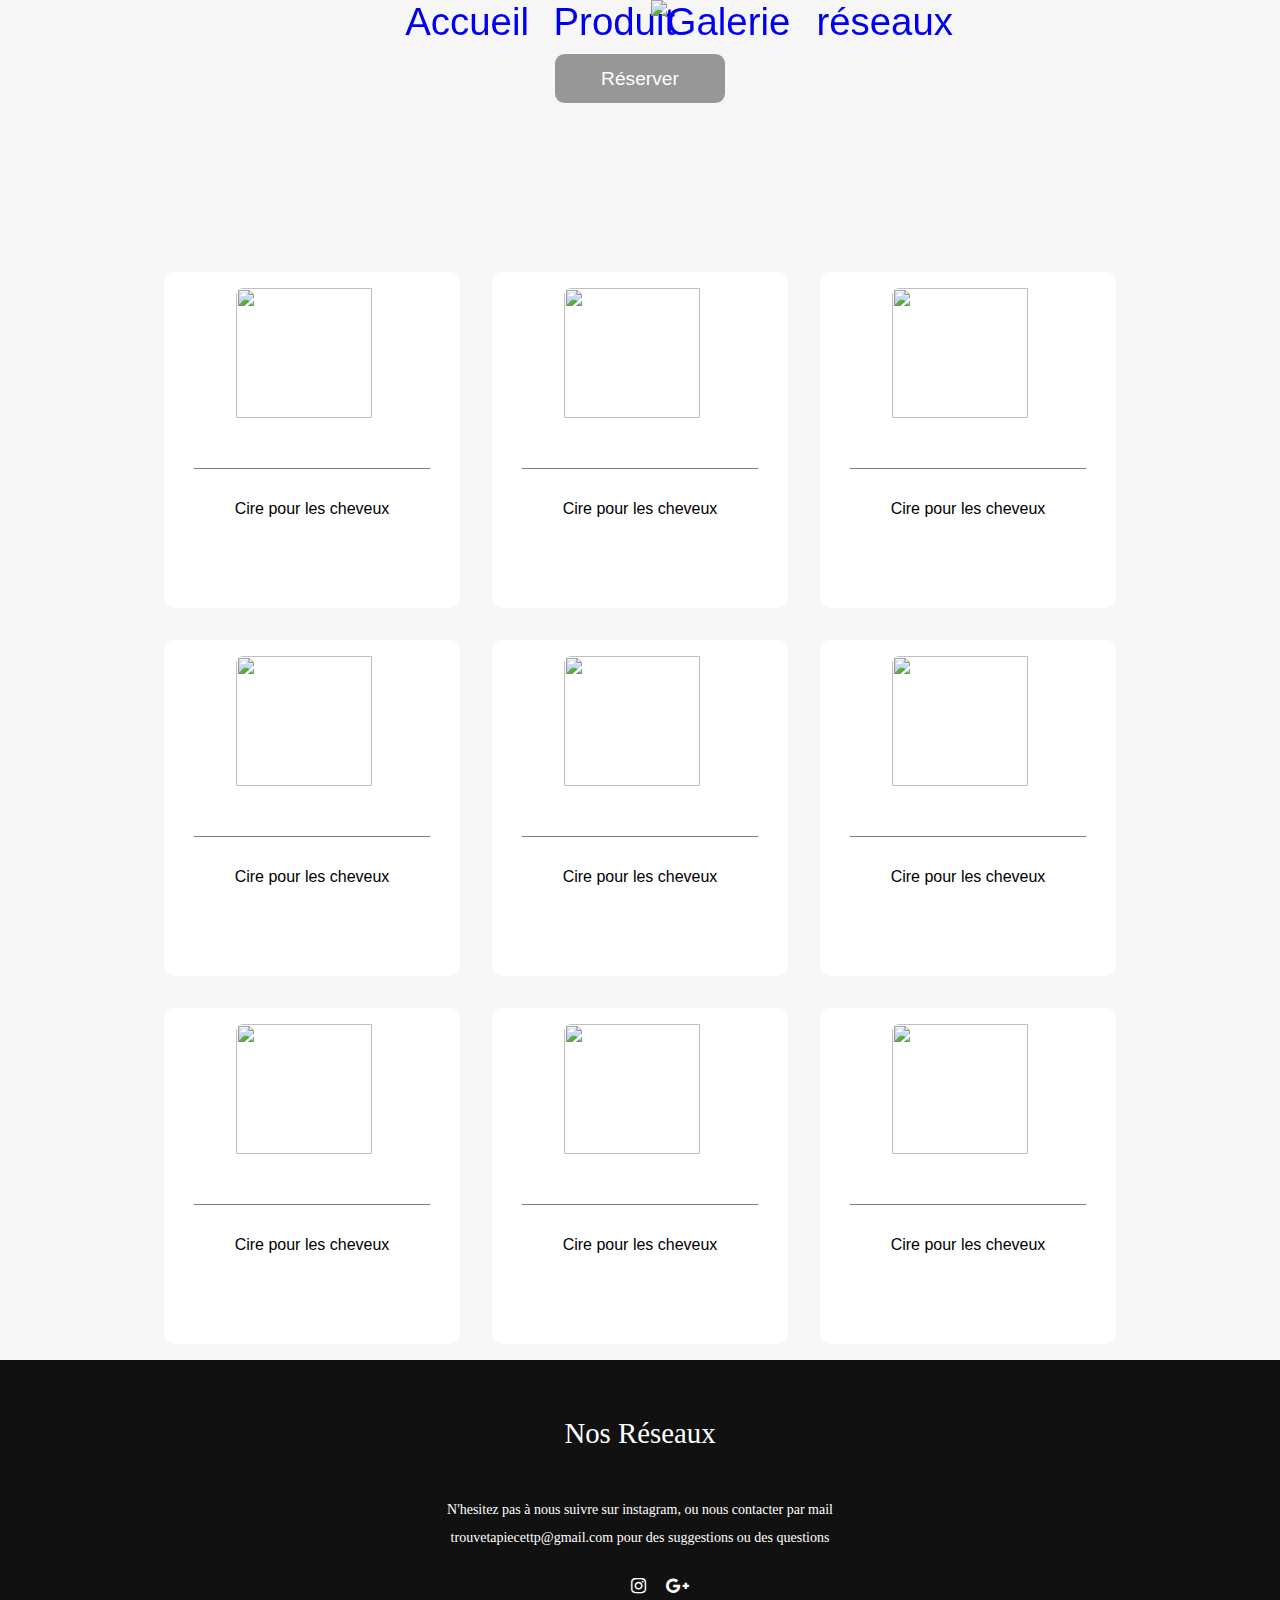
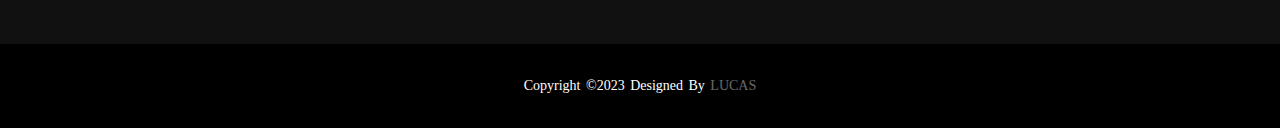
==== produit.html @ 8d2e2cd4 "Add files via upload" ====
<!doctype html>
<html>
	<head>
		<meta charset="utf-8">
		<title>Trouve Ta Pièce </title>
		<link rel="stylesheet" type="text/css" media="screen" href="produit.css">
		<link rel="stylesheet" type="text/css" media="screen" href="style.css">
		<script src="app.js" async></script>
        <link rel="stylesheet" href="https://stackpath.bootstrapcdn.com/font-awesome/4.7.0/css/font-awesome.min.css">
	</head>
    <body>
		<div class="jaligne">
			<div id="myP" class="contenu2">
				<navbar class="navbar2">
					<div class="navbard">
						<a href="index.html"> Accueil</a>
						<a href="produit.html"> Produit</a>
					</div>
					<img class="logo" src="../images/299326654_3339681552927587_182127053346274718_n.jpg" />
					<div class="navbarg">
						<a href="produit.html"> Galerie </a>
						<a href="produit.html"> réseaux</a>
					</div>
				</navbar>
				<div class="bouton">
					<div class="reserver">
						<a href="#">Réserver</a>
					</div>
				</div>
			</div>
		</div>
		<div class="page">
			<div class="container2">
				<a href="produits/configtout500.html">
				  <div class="entry">
					<div class="entreimage">
						<img src="https://m.media-amazon.com/images/I/71-Hrhq1LIL._AC_SY355_.jpg">
					</div>
						<div class="trait"></div>
					<p class="quote">Cire pour les cheveux</p>
				  </div>
				</a>
				<a href="produits/configam6500.html">
					<div class="entry">
						<div class="entreimage">
							<img src="https://m.media-amazon.com/images/I/71-Hrhq1LIL._AC_SY355_.jpg">
						</div>
						  <div class="trait"></div>
					  <p class="quote">Cire pour les cheveux</p>
					</div>
				  </a>
				  <a href="produits/config500.html">
					<div class="entry">
						<div class="entreimage">
							<img src="https://m.media-amazon.com/images/I/71-Hrhq1LIL._AC_SY355_.jpg">
						</div>
						  <div class="trait"></div>
					  <p class="quote">Cire pour les cheveux</p>
					</div>
				  </a>
			</div>
            <div class="container2">
				<a href="produits/configtout500.html">
				  <div class="entry">
					<div class="entreimage">
						<img src="https://m.media-amazon.com/images/I/71-Hrhq1LIL._AC_SY355_.jpg">
					</div>
						<div class="trait"></div>
					<p class="quote">Cire pour les cheveux</p>
				  </div>
				</a>
				<a href="produits/configam6500.html">
					<div class="entry">
						<div class="entreimage">
							<img src="https://m.media-amazon.com/images/I/71-Hrhq1LIL._AC_SY355_.jpg">
						</div>
						  <div class="trait"></div>
					  <p class="quote">Cire pour les cheveux</p>
					</div>
				  </a>
				  <a href="produits/config500.html">
					<div class="entry">
						<div class="entreimage">
							<img src="https://m.media-amazon.com/images/I/71-Hrhq1LIL._AC_SY355_.jpg">
						</div>
						  <div class="trait"></div>
					  <p class="quote">Cire pour les cheveux</p>
					</div>
				  </a>
			</div>
            <div class="container2">
				<a href="produits/configtout500.html">
				  <div class="entry">
					<div class="entreimage">
						<img src="https://m.media-amazon.com/images/I/71-Hrhq1LIL._AC_SY355_.jpg">
					</div>
						<div class="trait"></div>
					<p class="quote">Cire pour les cheveux</p>
				  </div>
				</a>
				<a href="produits/configam6500.html">
					<div class="entry">
						<div class="entreimage">
							<img src="https://m.media-amazon.com/images/I/71-Hrhq1LIL._AC_SY355_.jpg">
						</div>
						  <div class="trait"></div>
					  <p class="quote">Cire pour les cheveux</p>
					</div>
				  </a>
				  <a href="produits/config500.html">
					<div class="entry">
						<div class="entreimage">
							<img src="https://m.media-amazon.com/images/I/71-Hrhq1LIL._AC_SY355_.jpg">
						</div>
						  <div class="trait"></div>
					  <p class="quote">Cire pour les cheveux</p>
					</div>
				  </a>
			</div>
        </div>
        <footer>
			<div class="footer-content">
				<h3>Nos réseaux</h3>
				<p>N'hesitez pas à nous suivre sur instagram, ou nous contacter par mail trouvetapiecettp@gmail.com pour des suggestions ou des questions</p>
				<ul class="socials">
					<li><a href="https://www.instagram.com/lievre_bklf/"><i class="fa fa-instagram"></i></a></li>
					<li><a href="mailto:trouvetapiecettp@gmail.com"><i class="fa fa-google-plus"></i></a></li>
				</ul>
			</div>
			<div class="footer-bottom">
				<p>copyright &copy;2023 designed by <span>Lucas</span></p>
			</div>
		</footer>
    </body>
</html>
---- produit.css ----
body{
    margin: 0;
    border: 0;
    padding: 0;
    background-color: #f6f6f6;
    font-family:'Segoe UI', Tahoma, Geneva, Verdana, sans-serif;
}
@media screen and (min-width: 480px)
{
    body{
        overflow-x: hidden;
    }
    .logo{
        width: 20%;
        height: 15%; 
      }
      .logo img{
      margin-left: 2%;
      width: 110%;
      }
    .navbar{
        width: 100%;
      }
      .navbar .nav-links p{
        font-size: 1.8vw;
        margin: 0px 10px;
        }
        .alaune img{
          width: 100%;
          height: 500px;
        }
    .photo{
        margin-top: 5%;
    }
    .photo img{
        width: 60%;
    }
    .photo p{
       font-size: 2.5vw;
    }
    .marque{
      height: 90px;
      width: 90%;
      margin: 2% auto;
    }
    .marque img{
      height: 85%;
      width: 15%;
    }
    .entry {
      width: 200px;
      height: 240px;
      margin: 1em;
      padding: 0.5em;
    }
    .entry img{
      width: 55%;
    }
     @keyframes carouselAnim {
    from {
      transform: translate(0, 0);
    }
    to {
      transform: translate(calc(-100% + (2 * 490px)));
    }
  }
}
@media screen and (min-width: 1024px)
{   
    body{
        overflow-y:auto;
    }
    .logo{
        width: 20%;
        height: 100%;
    }
    .logo img{
      width: 70%;
    }
    .navbar{
        height: 130px;
        width: 100%;
      }
      .navbar .nav-links p{
        font-size: 1.5vw;
        margin: 0 20px;
      }
      .nav-links p{
        height: 19%;
      }
      .page{
        width: 100%;
      }
      .alaune img{
        width: 100%;
      }
    .photo{
        margin-top: 5%;
        padding: 0 10% 0 10%;
        display: flex;
        justify-content: space-between;
    }
    .photo img{
        width: 90%;
    }
    .photo p{
       font-size: 1vw;
    }
    .alaune{
      width: 100%;
      height: 650px;
    }
    .alaune img{
      height: 99%;
      width: 100%;
    }
    .entry {
      width: 280px;
      height: 320px;
      margin: 1em;
      padding: 0.5em;
    }
    .entry img{
      width: 55%;
    }
    .trait{
      margin-top: 10%;
      width: 85%;
      height: 0.3px;
    }
    .marque{
      height: 130px;
      width: 90%;
      margin: 2% auto;
    }
    .marque img{
      height: 85%;
      width: 15%;
    }
    @keyframes carouselAnim {
      from {
        transform: translate(0, 0);
      }
      to {
        transform: translate(calc(-100% + (5 * 300px)));
      }
    }
    
}
.alaune{
  position: relative;
  background: rgb(235,0,48);
  background: radial-gradient(circle, rgba(235,0,48,1) 0%, rgba(0,0,0,1) 81%);
}
.navbar{
    margin: 0 auto;
    position: relative;
    display: flex;
    box-sizing: border-box;
    background: radial-gradient(circle at 50% 50%, rgba(255,169,0,1) 0%, rgba(0,0,0,1) 130%),
		linear-gradient(225deg, rgba(255,255,255,1) 0%, rgba(255,255,255,1) 100%);
    border-bottom: solid black;
    }
    .navbar  ul a {
    color:white;
    font-weight: bold;
    border-left: solid #f6f6f6 1px;
    border-right: solid #f6f6f6 1px;
    text-decoration: none;
    }
    .navbar .nav-links ul{
      display: flex;
      }
    .navbar .nav-links{
    display: flex;
    align-items: center;
    }
    a:hover {
      background-size: 100% 100%;
      opacity: 60%;
      animation: spring 300ms ease-out;
      font-weight: bold;
      }
      a:active {
      transform: translateY(4px);
      }
      .logo {
        border: none;
        display: flex;
        align-items: center;
        justify-content: center;
      }
.photo img{
    border-radius: 8px;
}
.photo p{
    color: black;
    text-align: center;
}
h4{	
    display: inline;
}
h5{
    display: inline;
}
@keyframes mon_anim {
    0%{
        transform: translateY(-10vh);
        opacity: 0;
      -webkit-transform-origin: center center;
      -webkit-transform: scale(1, 1);
    }
    100%{
        transform: translateY(0px);
        opacity: 1;
    }
    
  }
.page
{
    margin-top: 20% !important;
    position: relative;
    animation-name: mon_anim;
    animation-duration: 1000ms;
    animation-delay: 5ms;
    animation-timing-function: ease-out;
    animation-iteration-count: 1;
    margin: 0 auto;
}
.page2
{
    position: relative;
    animation-name: mon_anim;
    animation-duration: 1000ms;
    animation-delay: 5ms;
    animation-timing-function: ease-out;
    animation-iteration-count: 1;
    margin: 0 auto;
    background-color: #f6f6f6;
    width: 85%;
    height: 600px;
}
.page3
{
    position: relative;
    animation-name: mon_anim;
    animation-duration: 1000ms;
    animation-delay: 5ms;
    animation-timing-function: ease-out;
    animation-iteration-count: 1;
    margin: 0 auto;
    background-color: #f6f6f6;
    width: 85%;
}
.titre {
  display: flex;
  align-items: center;
  justify-content: center;
}
a{
  text-decoration: none;
}
.container {
  width: 100%;
  overflow: hidden;
  position: relative;
}

.items {
  display: flex;
  align-items: center;
  width: fit-content;
  animation: carouselAnim 5s infinite alternate linear;
}
.items a{
  color: black;
  text-decoration: none;
}
.entry {
  display: flex;
  align-items: center;
  flex-direction: column;
  position: relative;
  background-color: white;
  border-radius: 10px;
}
.entry img{
  width: 90%;
  height: 90%;
  border-radius: 5%;
}
.entreimage{
  display: flex;
  justify-content: center;
  align-items: center;
  border-radius: 5%;
  background-color: #fff;
  width: 168px;
  height: 160px;
}
@media only screen and (max-width: 768px) {
  .items {
    animation: carouselAnim 35s infinite alternate linear;
  }
  
  @keyframes carouselAnim {
    from {
      transform: translate(0, 0);
    }
    to {
      transform: translate(calc(-100% + (2 * 300px)));
    }
  }
}
.quote{
  text-align: center;
  padding: 1em;
}
.trait{
  border-radius: 50%;
  background-color: grey;
}
.concept{
  display: flex;
  justify-content: center;
}
.expl{
  display: flex;
  justify-content: center;
}

footer{
  bottom: 0;
  left: 0;
  right: 0;
  background: #111;
  height: auto;
  width: 100vw;
  font-family: "Open Sans";
  padding-top: 20px;
  color: #fff;
}
.footer-content{
  display: flex;
  align-items: center;
  justify-content: center;
  flex-direction: column;
  text-align: center;
}
.footer-content h3{
  font-size: 1.8rem;
  font-weight: 400;
  text-transform: capitalize;
  line-height: 3rem;
}
.footer-content p{
  max-width: 500px;
  margin: 10px auto;
  line-height: 28px;
  font-size: 14px;
}
.socials{
  list-style: none;
  display: flex;
  align-items: center;
  justify-content: center;
  margin: 1rem 0 3rem 0;
}
.socials li{
  margin: 0 10px;
}
.socials a{
  text-decoration: none;
  color: #fff;
}
.socials a i{
  font-size: 1.1rem;
  transition: color .4s ease;

}
.socials a:hover i{
  color: aqua;
}

.footer-bottom{
  background: #000;
  width: 100vw;
  padding: 20px 0;
  text-align: center;
}
.footer-bottom p{
  font-size: 14px;
  word-spacing: 2px;
  text-transform: capitalize;
}
.footer-bottom span{
  text-transform: uppercase;
  opacity: .4;
  font-weight: 200;
}
.marque{
  display: flex;
  justify-content: space-between;
}

.container2{
  display: flex;
  flex-wrap: wrap;
  justify-content: center;
}
.container2 a{
  color: black;
 text-decoration: none;
}
.haut{
  display: flex;
  position: relative;
  justify-content: center;
  align-items: center;
  margin: 0 auto;
  width: 75%;
  height: 20vw;
  background-color: #f6f6f6;
}
.haut img{
  width: 30%;
  height: 100%;
  margin-top: 0%;
  padding-right: 2%;
}
.traitcouleur{
  margin: 0 auto;
  width: 75%;
  height: 3px;
  background: radial-gradient(circle at 50% 50%, rgba(194,0,103,1) 0%, rgba(0,0,0,1) 130%),
		linear-gradient(225deg, rgba(255,255,255,1) 0%, rgba(255,255,255,1) 100%);
}
.traitcouleur2{
  margin: 0 auto;
  width: 75%;
  height: 3px;
  background: radial-gradient(circle at 50% 50%,   rgba(0,39,194,1), rgba(0,0,0,1) 130%),
		linear-gradient(225deg, rgba(255,255,255,1) 0%, rgba(255,255,255,1) 100%);
}
.trait3{
  margin: 0 auto;
  width: 80%;
  height: 3px;
  border-radius: 10%;
  margin-top: 3%;
  background: radial-gradient(circle at 50% 50%, rgba(255,169,0,1) 0%, rgba(0,0,0,1) 130%),
  linear-gradient(225deg, rgba(255,255,255,1) 0%, rgba(255,255,255,1) 100%);
}
.traitbudj{
  margin: 0 auto;
  width: 75%;
  height: 2px;
  border-radius: 10%;
  background-color: #111;
}
.titreall{
  display: flex;
  justify-content: center;
}
.titreall h3{
  padding: 0;
  margin: 0;
}
.config{
  display: flex;
  position: relative;
  align-items: center;
  margin: 0 auto;
  width: 100%;
}
.descprod{
  display: flex;
  position: relative;
  align-items: center;
  justify-content: center;
  padding: 5%;
}
.descprod a{
  color: black;
}
.descproduit{
  display: flex;
  position: relative;
  align-items: center;
  justify-content: center;
  width: 100%;
}
.descproduitimg{
  width: 100%;
  height: 100%;
  margin-top: 0%;
}
.config img{
  width: 100%;
  height: 100%;
  margin-top: 0%;
}
.titredesprods{
  margin: 0 auto;
  width: 85%;
}
.listprod{
  width: 50%;
  padding-left: 7%;
  padding-right:7%;
}
.list{
  padding-left: 8%;
}
.list li{
  font-size: 2vw;
}
.list h3{
  display: flex;
  align-items: center;
}
.list img{
  width: 8%;
  height: 8%;
  padding-right: 2%;
}
.desc{
  padding-left: 3%;
}
.carousel-wrapper{
  height:450px;
  position:relative;
  width:550px;
  background-color: white;
}
.carousel-item{
  display: flex;
  justify-content: center;
  align-items: center;
  position:absolute;
  top:0;
  bottom:0;
  left:0;
  right:0;  
  opacity:0;
  transition: all 0.5s ease-in-out;
}
.arrow{
  border: solid black;
    border-width: 0 2px 2px 0;
    display: inline-block;
    padding: 12px;
}

.arrow-prev{
  left:20px;
  position:absolute;
  top:50%;
  transform: rotate(135deg);
}
.arrow-prev:hover{
  transform: rotate(135deg);
}
.arrow-next{
  right: 20px;
  position:absolute;
  top:50%;
  transform:rotate(-45deg);
}
.arrow-next:hover{
  transform:rotate(-45deg);
}
/*
@media (max-width: 480px) {
      .arrow, .light .arrow {
        background-size: 10px;
        background-position: 10px 50%;
      }
    }
}

/*Select every element*/
[id^="item"] {
    display: none;
  }

.item-1 {
    z-index: 2;
    opacity: 1;
}

*:target ~ .item-1 {
    opacity: 0;
  }

#item-1:target ~ .item-1 {
    opacity: 1;
  }

#item-2:target ~ .item-2, #item-3:target ~ .item-3, #item-4:target ~ .item-4,
#item-5:target ~ .item-5, #item-6:target ~ .item-6, #item-7:target ~ .item-7, #item-8:target ~ .item-8{
    z-index: 3;
    opacity: 1;
  }
.arth{
  display: flex;
  justify-content: center;
}
.logobas{
  width: 50%;
  height: 50%;
}
---- style.css ----
html,
body {
    padding: 0;
    margin: 0;
    overflow-x: hidden;
    background-color: #f6f6f6;
}
.container {
    overflow: hidden;
}
.carousel {
    position: relative;
}
.carousel-inner {
    display: flex;
    overflow: hidden;
    height: 100vh;
    flex-wrap: nowrap;
}
.slide {
    flex: 0 0 100%;
    height: 100%;
    transition: .5s ease-in-out;
}
.slide img {
    width: 100%;
    height: 100%;
    object-fit: cover;
}
.carousel-dots {
    position: absolute;
    z-index: 5;
    bottom: 10%;
    display: flex;
    justify-content: center;
    opacity: 50%;
}
    .carousel-dots .dot {
        border-radius: 50%;
        margin: 5px;
        cursor: pointer;
    }
    .carousel-dots .active {
        border: 10px solid #761530 !important;
    }

    .carousel-dots .inactive {
        border: 10px solid grey;
    }

@media screen and (min-width: 480px) {
    .logo {
        width: 30%;
        height: auto;
    }
    .contenu {
        margin-top: -70%;
    }
    .navbar {
        width: 90%;
        margin: 0 auto;
        font-size: 3vw;
    }
    .navbar2 {
        width: 90%;
        margin: 0 auto;
        font-size: 3vw;
    }

        .navbard a {
            padding: 0 10% 0 0;
        }

    .navbarg {
        font-size: 3vw;
    }

        .navbarg a {
            padding: 0 10% 0 0;
        }

    .titre {
        height: 50%;
        font-size: 5vw;
        width: 80%;
    }

    .reserver {
        font-size: 4vw;
    }
}

@media screen and (min-width: 1024px) {
    .tarif{
        width: 80%;
        height: 600px;
        margin: 0 auto;
        margin-top: 5%;
        margin-bottom: 5%;
        padding-bottom: 10%;
    }
    .tarif img{
        width: 40%;
        padding-left: 3%;
        padding-right: 3%;
    }
    .tarif p {
        padding-right: 3%;
        font-size: 1vw;
    }
}
.tarif{
    display: flex;
    flex-direction: row;
    justify-content: center;
    padding: 5% 2% 5% 2%;
    background: #fff;
    border-radius: 1rem 1rem 1rem 1rem;
}
.contenu {
    display: flex;
    flex-direction: column;
    margin-left: 10%;
    margin-right: 10%;
    margin-top: -40%;
}
.contenu2 {
    display: flex;
    flex-direction: column;
    margin-left: 10%;
    margin-right: 10%;
    position: fixed;
    z-index: 5;
}
.contenu3 {
    position: fixed;
    z-index: 5;
    width: 100%;
    height: 30%;
}
.contenu3 a{
    display: flex;
    font-size: 1.5vw;
}
.contenu3 .reserver{
    padding: 0 1% 0 1%;
    width: 10%;
}
.contenu3 img{
   width: 5%;
   height: 5%;
}
.jaligne{
    display: flex;
    justify-content: center;
}
.navbar {
    display: flex;
}
.navbar2 {
    display: flex;
}
.navbar a {
    text-decoration: none;
    color: black;
}

.logo {
    width: 20%;
    display: flex;
    margin: 0 auto;
}

.navbard {
    display: flex;
    align-items: center;
    flex-direction: row;
}


.navbarg {
    display: flex;
    align-items: center;
    flex-direction: row;
}

.main-content {
    min-height: 1000px;
}
.titre {
    height: 50%;
    font-size: 1.8vw;
    width: 80%;
}

    .reserver a {
        text-decoration: none;
        color: white;
    }
.contenu{
    position: absolute;
}
.titre {
    margin: 0 auto;
    align-items: center;
    display: flex;
    justify-content: center;
    color: black;
    letter-spacing: 1px;
    line-height: 1.1;
    flex-direction: column;
}
.bouton{
    margin-top:2%;
    align-items: center;
    justify-content: center;
    display: flex;
}
.main-content {
    height: auto;
    padding: 30px 50px;
    position: relative;
    width: 60%;
}

    .main-content p {
        color: #25373D;
        font-size: 18px;
        line-height: 1.5;
    }

@keyframes slidy {
    0% {
        left: 0%;
    }

    20% {
        left: 0%;
    }

    25% {
        left: -100%;
    }

    45% {
        left: -100%;
    }

    50% {
        left: -200%;
    }

    70% {
        left: -200%;
    }

    75% {
        left: -300%;
    }

    95% {
        left: -300%;
    }

    100% {
        left: -400%;
    }
}

.corps{
    top:50%;
    position:absolute;
}


.reserver {
    display: flex;
    justify-content: center;
    width: 20%;
    height: 5%;
    background-color: grey;
    opacity: 80%;
    transition: all 0.2s ease-in;
    position: relative;
    overflow: hidden;
    z-index: 1;
    color: #090909;
    padding: 0.7em 1.7em;
    cursor: pointer;
    font-size: 1.5vw;
    border-radius: 0.5em;
  }
  
  .reserver:active {
    color: #666;
    box-shadow: inset 4px 4px 12px #c5c5c5, inset -4px -4px 12px #ffffff;
  }
  
  .reserver:before {
    content: "";
    position: absolute;
    left: 50%;
    transform: translateX(-50%) scaleY(1) scaleX(1.25);
    top: 100%;
    width: 140%;
    height: 180%;
    background-color: rgba(0, 0, 0, 0.05);
    border-radius: 50%;
    display: block;
    transition: all 0.5s 0.1s cubic-bezier(0.55, 0, 0.1, 1);
    z-index: -1;
  }
  
  .reserver:after {
    content: "";
    position: absolute;
    left: 55%;
    transform: translateX(-50%) scaleY(1) scaleX(1.45);
    top: 180%;
    width: 160%;
    height: 190%;
    background-color: #009087;
    border-radius: 50%;
    display: block;
    transition: all 0.5s 0.1s cubic-bezier(0.55, 0, 0.1, 1);
    z-index: -1;
  }
  
  .reserver:hover {
    color: #ffffff;
    border: 1px solid #009087;
  }
  
  .reserver:hover:before {
    top: -35%;
    background-color: #009087;
    transform: translateX(-50%) scaleY(1.3) scaleX(0.8);
  }
  
  .reserver:hover:after {
    top: -45%;
    background-color: #009087;
    transform: translateX(-50%) scaleY(1.3) scaleX(0.8);
  }
  footer{
    bottom: 0;
    left: 0;
    right: 0;
    background: #111;
    height: auto;
    width: 100vw;
    font-family: "Open Sans";
    padding-top: 20px;
    color: #fff;
  }
  .footer-content{
    display: flex;
    align-items: center;
    justify-content: center;
    flex-direction: column;
    text-align: center;
  }
  .footer-content h3{
    font-size: 1.8rem;
    font-weight: 400;
    text-transform: capitalize;
    line-height: 3rem;
  }
  .footer-content p{
    max-width: 500px;
    margin: 10px auto;
    line-height: 28px;
    font-size: 14px;
  }
  .socials{
    list-style: none;
    display: flex;
    align-items: center;
    justify-content: center;
    margin: 1rem 0 3rem 0;
  }
  .socials li{
    margin: 0 10px;
  }
  .socials a{
    text-decoration: none;
    color: #fff;
  }
  .socials a i{
    font-size: 1.1rem;
    transition: color .4s ease;
  
  }
  .socials a:hover i{
    color: aqua;
  }
  
  .footer-bottom{
    background: #000;
    width: 100vw;
    padding: 20px 0;
    text-align: center;
  }
  .footer-bottom p{
    font-size: 14px;
    word-spacing: 2px;
    text-transform: capitalize;
  }
  .footer-bottom span{
    text-transform: uppercase;
    opacity: .4;
    font-weight: 200;
  }
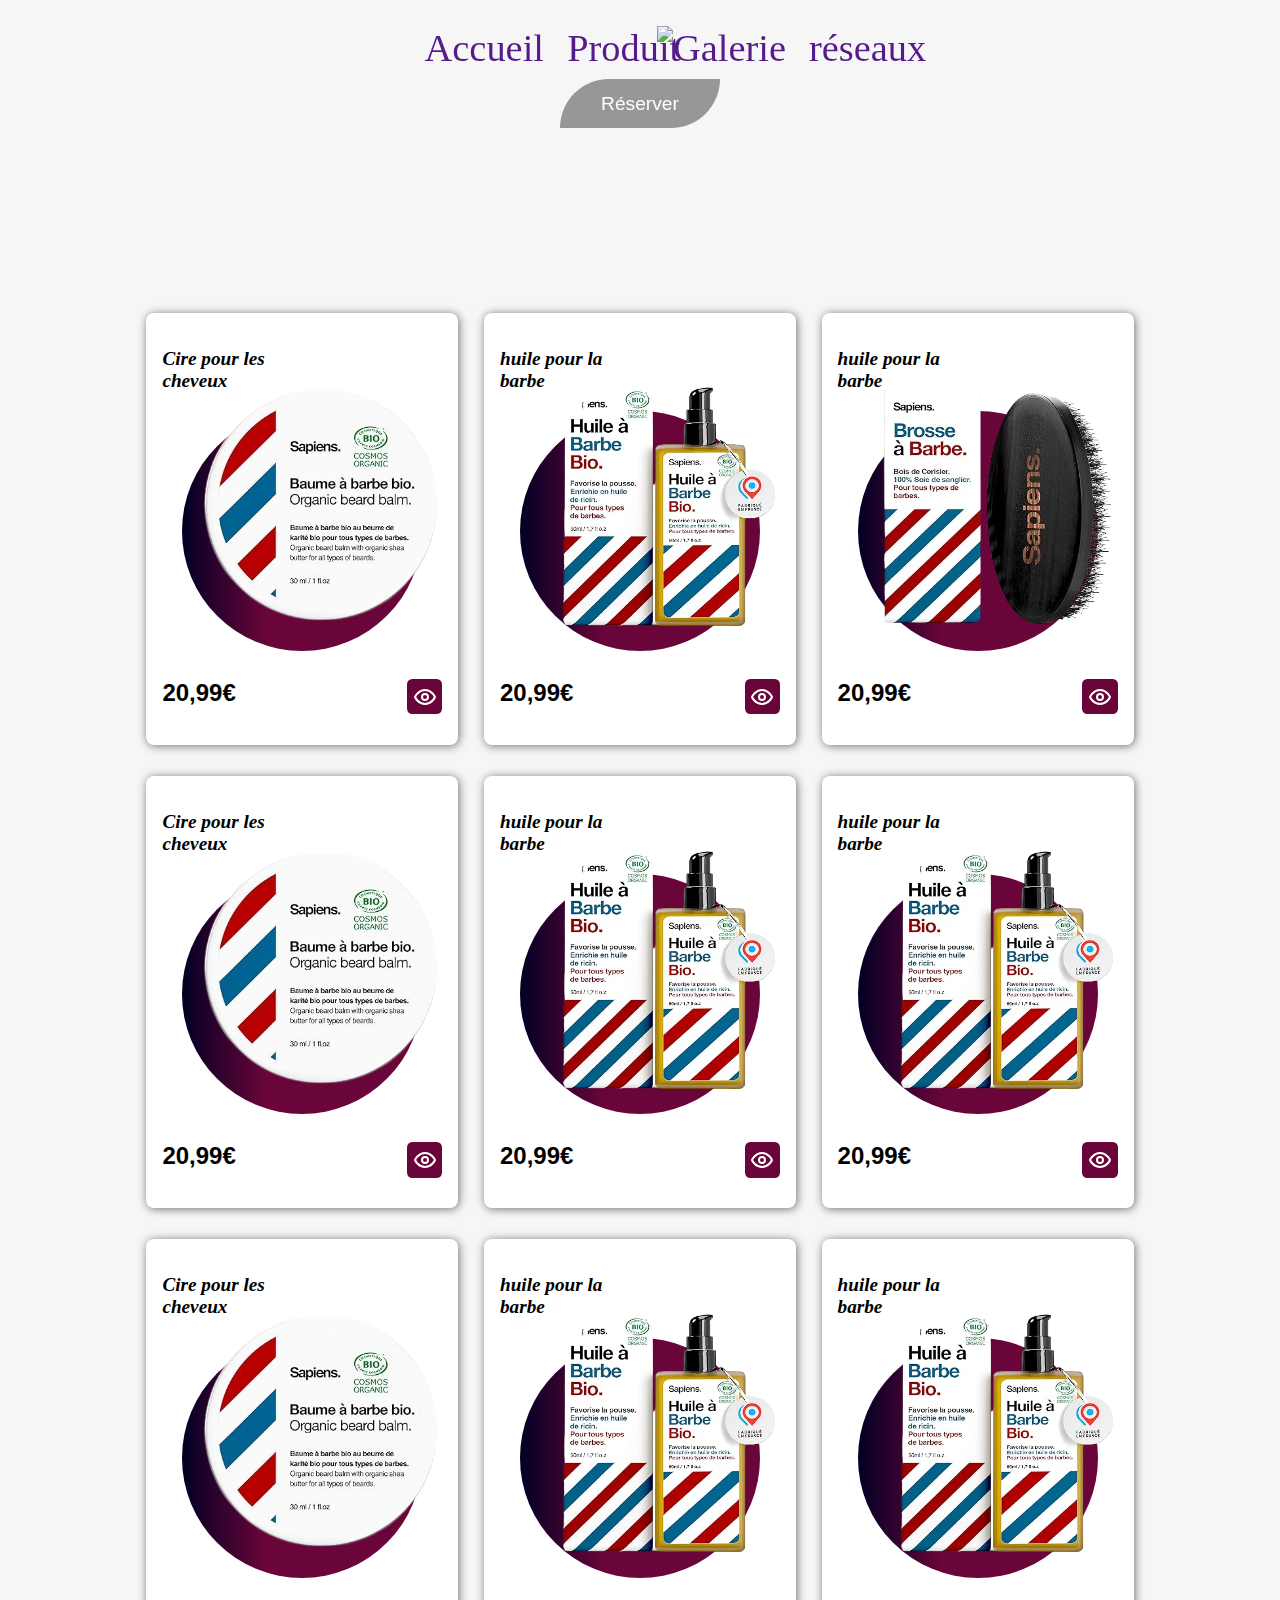
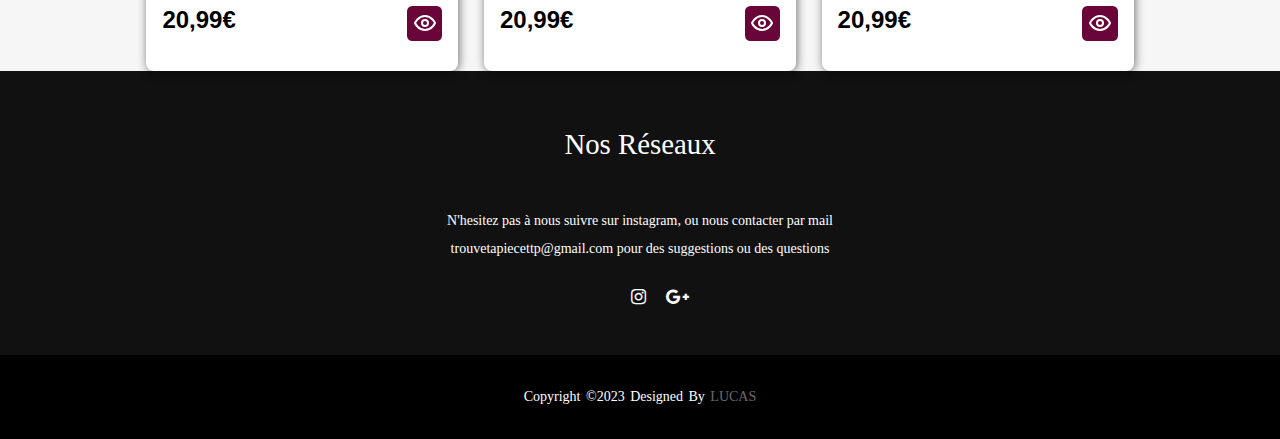
==== commit 18b3f372: "Add files via upload" ====
--- a/produit.html
+++ b/produit.html
@@ -2,118 +2,167 @@
 <html>
 	<head>
 		<meta charset="utf-8">
-		<title>Trouve Ta Pièce </title>
+		<title>360TH CUP Avenue</title>
 		<link rel="stylesheet" type="text/css" media="screen" href="produit.css">
 		<link rel="stylesheet" type="text/css" media="screen" href="style.css">
+		<link rel="preconnect" href="https://fonts.googleapis.com">
+		<link rel="preconnect" href="https://fonts.gstatic.com" crossorigin>
+		<link href="https://fonts.googleapis.com/css2?family=Permanent+Marker&display=swap" rel="stylesheet">
 		<script src="app.js" async></script>
         <link rel="stylesheet" href="https://stackpath.bootstrapcdn.com/font-awesome/4.7.0/css/font-awesome.min.css">
 	</head>
     <body>
 		<div class="jaligne">
 			<div id="myP" class="contenu2">
-				<navbar class="navbar2">
+				<img id="imgScroll" class="imgScroll" src="https://image.freepik.com/photos-gratuite/fond-surface-aquarelle-violet-clair_145343-613.jpg">
+				<navbar id="navbarscroll" class="navbar2">
 					<div class="navbard">
 						<a href="index.html"> Accueil</a>
 						<a href="produit.html"> Produit</a>
 					</div>
-					<img class="logo" src="../images/299326654_3339681552927587_182127053346274718_n.jpg" />
+					<img class="logo" id="logo" src="https://res.cloudinary.com/planity/image/upload/f_auto/v1696517543/businesses/-NBgr2HPzLo3jZlgbAdC/-NV91Hg2enkIAx4PoY1ylogo/logo_png_a3alpq.png" />
 					<div class="navbarg">
 						<a href="produit.html"> Galerie </a>
 						<a href="produit.html"> réseaux</a>
 					</div>
 				</navbar>
 				<div class="bouton">
-					<div class="reserver">
-						<a href="#">Réserver</a>
-					</div>
+					<a class="reserver" target="_blank" href="https://www.planity.com/360th-cup-avenue-44000-nantes#services-container">
+						Réserver
+					</a>
 				</div>
 			</div>
 		</div>
-		<div class="page">
+		<div id="pageScoll" class="page">
 			<div class="container2">
-				<a href="produits/configtout500.html">
-				  <div class="entry">
-					<div class="entreimage">
-						<img src="https://m.media-amazon.com/images/I/71-Hrhq1LIL._AC_SY355_.jpg">
+				<a href="">
+					<div class="card">
+						<div class="card-title">
+							<p><b>Cire pour les cheveux</b></p>
+						</div>
+						<div class="card-content">
+							<img src="cire.png">
+						</div>
+						<div class="card-price">
+							<b>20,99€</b>
+							<img src="eye.svg">
+						</div>
 					</div>
-						<div class="trait"></div>
-					<p class="quote">Cire pour les cheveux</p>
-				  </div>
 				</a>
 				<a href="produits/configam6500.html">
-					<div class="entry">
-						<div class="entreimage">
-							<img src="https://m.media-amazon.com/images/I/71-Hrhq1LIL._AC_SY355_.jpg">
+					<div class="card">
+						<div class="card-title">
+							<p><b>huile pour la barbe</b></p>
 						</div>
-						  <div class="trait"></div>
-					  <p class="quote">Cire pour les cheveux</p>
+						<div class="card-content">
+							<img src="huile.png">
+						</div>
+						<div class="card-price">
+							<b>20,99€</b>
+							<img src="eye.svg">
+						</div>
 					</div>
 				  </a>
 				  <a href="produits/config500.html">
-					<div class="entry">
-						<div class="entreimage">
-							<img src="https://m.media-amazon.com/images/I/71-Hrhq1LIL._AC_SY355_.jpg">
+					<div class="card">
+						<div class="card-title">
+							<p><b>huile pour la barbe</b></p>
 						</div>
-						  <div class="trait"></div>
-					  <p class="quote">Cire pour les cheveux</p>
+						<div class="card-content">
+							<img src="brosse.png">
+						</div>
+						<div class="card-price">
+							<b>20,99€</b>
+							<img src="eye.svg">
+						</div>
 					</div>
 				  </a>
 			</div>
             <div class="container2">
-				<a href="produits/configtout500.html">
-				  <div class="entry">
-					<div class="entreimage">
-						<img src="https://m.media-amazon.com/images/I/71-Hrhq1LIL._AC_SY355_.jpg">
+				<a href="">
+					<div class="card">
+						<div class="card-title">
+							<p><b>Cire pour les cheveux</b></p>
+						</div>
+						<div class="card-content">
+							<img src="cire.png">
+						</div>
+						<div class="card-price">
+							<b>20,99€</b>
+							<img src="eye.svg">
+						</div>
 					</div>
-						<div class="trait"></div>
-					<p class="quote">Cire pour les cheveux</p>
-				  </div>
 				</a>
 				<a href="produits/configam6500.html">
-					<div class="entry">
-						<div class="entreimage">
-							<img src="https://m.media-amazon.com/images/I/71-Hrhq1LIL._AC_SY355_.jpg">
+					<div class="card">
+						<div class="card-title">
+							<p><b>huile pour la barbe</b></p>
 						</div>
-						  <div class="trait"></div>
-					  <p class="quote">Cire pour les cheveux</p>
+						<div class="card-content">
+							<img src="huile.png">
+						</div>
+						<div class="card-price">
+							<b>20,99€</b>
+							<img src="eye.svg">
+						</div>
 					</div>
 				  </a>
 				  <a href="produits/config500.html">
-					<div class="entry">
-						<div class="entreimage">
-							<img src="https://m.media-amazon.com/images/I/71-Hrhq1LIL._AC_SY355_.jpg">
+					<div class="card">
+						<div class="card-title">
+							<p><b>huile pour la barbe</b></p>
 						</div>
-						  <div class="trait"></div>
-					  <p class="quote">Cire pour les cheveux</p>
+						<div class="card-content">
+							<img src="huile.png">
+						</div>
+						<div class="card-price">
+							<b>20,99€</b>
+							<img src="eye.svg">
+						</div>
 					</div>
 				  </a>
 			</div>
             <div class="container2">
-				<a href="produits/configtout500.html">
-				  <div class="entry">
-					<div class="entreimage">
-						<img src="https://m.media-amazon.com/images/I/71-Hrhq1LIL._AC_SY355_.jpg">
+				<a href="">
+					<div class="card">
+						<div class="card-title">
+							<p><b>Cire pour les cheveux</b></p>
+						</div>
+						<div class="card-content">
+							<img src="cire.png">
+						</div>
+						<div class="card-price">
+							<b>20,99€</b>
+							<img src="eye.svg">
+						</div>
 					</div>
-						<div class="trait"></div>
-					<p class="quote">Cire pour les cheveux</p>
-				  </div>
 				</a>
 				<a href="produits/configam6500.html">
-					<div class="entry">
-						<div class="entreimage">
-							<img src="https://m.media-amazon.com/images/I/71-Hrhq1LIL._AC_SY355_.jpg">
+					<div class="card">
+						<div class="card-title">
+							<p><b>huile pour la barbe</b></p>
 						</div>
-						  <div class="trait"></div>
-					  <p class="quote">Cire pour les cheveux</p>
+						<div class="card-content">
+							<img src="huile.png">
+						</div>
+						<div class="card-price">
+							<b>20,99€</b>
+							<img src="eye.svg">
+						</div>
 					</div>
 				  </a>
 				  <a href="produits/config500.html">
-					<div class="entry">
-						<div class="entreimage">
-							<img src="https://m.media-amazon.com/images/I/71-Hrhq1LIL._AC_SY355_.jpg">
+					<div class="card">
+						<div class="card-title">
+							<p><b>huile pour la barbe</b></p>
 						</div>
-						  <div class="trait"></div>
-					  <p class="quote">Cire pour les cheveux</p>
+						<div class="card-content">
+							<img src="huile.png">
+						</div>
+						<div class="card-price">
+							<b>20,99€</b>
+							<img src="eye.svg">
+						</div>
 					</div>
 				  </a>
 			</div>
--- a/produit.css
+++ b/produit.css
@@ -136,73 +136,9 @@
     .marque img{
       height: 85%;
       width: 15%;
-    }
-    @keyframes carouselAnim {
-      from {
-        transform: translate(0, 0);
-      }
-      to {
-        transform: translate(calc(-100% + (5 * 300px)));
-      }
-    }
-    
-}
-.alaune{
-  position: relative;
-  background: rgb(235,0,48);
-  background: radial-gradient(circle, rgba(235,0,48,1) 0%, rgba(0,0,0,1) 81%);
-}
-.navbar{
-    margin: 0 auto;
-    position: relative;
-    display: flex;
-    box-sizing: border-box;
-    background: radial-gradient(circle at 50% 50%, rgba(255,169,0,1) 0%, rgba(0,0,0,1) 130%),
-		linear-gradient(225deg, rgba(255,255,255,1) 0%, rgba(255,255,255,1) 100%);
-    border-bottom: solid black;
-    }
-    .navbar  ul a {
-    color:white;
-    font-weight: bold;
-    border-left: solid #f6f6f6 1px;
-    border-right: solid #f6f6f6 1px;
-    text-decoration: none;
-    }
-    .navbar .nav-links ul{
-      display: flex;
-      }
-    .navbar .nav-links{
-    display: flex;
-    align-items: center;
-    }
-    a:hover {
-      background-size: 100% 100%;
-      opacity: 60%;
-      animation: spring 300ms ease-out;
-      font-weight: bold;
-      }
-      a:active {
-      transform: translateY(4px);
-      }
-      .logo {
-        border: none;
-        display: flex;
-        align-items: center;
-        justify-content: center;
-      }
-.photo img{
-    border-radius: 8px;
-}
-.photo p{
-    color: black;
-    text-align: center;
-}
-h4{	
-    display: inline;
-}
-h5{
-    display: inline;
-}
+    }  
+}
+
 @keyframes mon_anim {
     0%{
         transform: translateY(-10vh);
@@ -217,17 +153,6 @@
     
   }
 .page
-{
-    margin-top: 20% !important;
-    position: relative;
-    animation-name: mon_anim;
-    animation-duration: 1000ms;
-    animation-delay: 5ms;
-    animation-timing-function: ease-out;
-    animation-iteration-count: 1;
-    margin: 0 auto;
-}
-.page2
 {
     position: relative;
     animation-name: mon_anim;
@@ -236,35 +161,9 @@
     animation-timing-function: ease-out;
     animation-iteration-count: 1;
     margin: 0 auto;
-    background-color: #f6f6f6;
-    width: 85%;
-    height: 600px;
-}
-.page3
-{
-    position: relative;
-    animation-name: mon_anim;
-    animation-duration: 1000ms;
-    animation-delay: 5ms;
-    animation-timing-function: ease-out;
-    animation-iteration-count: 1;
-    margin: 0 auto;
-    background-color: #f6f6f6;
-    width: 85%;
-}
-.titre {
-  display: flex;
-  align-items: center;
-  justify-content: center;
-}
-a{
-  text-decoration: none;
-}
-.container {
-  width: 100%;
-  overflow: hidden;
-  position: relative;
-}
+	margin-top: 20% !important;
+}
+
 
 .items {
   display: flex;
@@ -298,315 +197,59 @@
   width: 168px;
   height: 160px;
 }
-@media only screen and (max-width: 768px) {
-  .items {
-    animation: carouselAnim 35s infinite alternate linear;
-  }
-  
-  @keyframes carouselAnim {
-    from {
-      transform: translate(0, 0);
-    }
-    to {
-      transform: translate(calc(-100% + (2 * 300px)));
-    }
-  }
-}
-.quote{
-  text-align: center;
-  padding: 1em;
-}
-.trait{
-  border-radius: 50%;
-  background-color: grey;
-}
-.concept{
-  display: flex;
-  justify-content: center;
-}
-.expl{
-  display: flex;
-  justify-content: center;
-}
-
-footer{
-  bottom: 0;
-  left: 0;
-  right: 0;
-  background: #111;
-  height: auto;
-  width: 100vw;
-  font-family: "Open Sans";
-  padding-top: 20px;
-  color: #fff;
-}
-.footer-content{
-  display: flex;
-  align-items: center;
-  justify-content: center;
-  flex-direction: column;
-  text-align: center;
-}
-.footer-content h3{
-  font-size: 1.8rem;
-  font-weight: 400;
-  text-transform: capitalize;
-  line-height: 3rem;
-}
-.footer-content p{
-  max-width: 500px;
-  margin: 10px auto;
-  line-height: 28px;
-  font-size: 14px;
-}
-.socials{
-  list-style: none;
-  display: flex;
-  align-items: center;
-  justify-content: center;
-  margin: 1rem 0 3rem 0;
-}
-.socials li{
-  margin: 0 10px;
-}
-.socials a{
-  text-decoration: none;
-  color: #fff;
-}
-.socials a i{
-  font-size: 1.1rem;
-  transition: color .4s ease;
-
-}
-.socials a:hover i{
-  color: aqua;
-}
-
-.footer-bottom{
-  background: #000;
-  width: 100vw;
-  padding: 20px 0;
-  text-align: center;
-}
-.footer-bottom p{
-  font-size: 14px;
-  word-spacing: 2px;
-  text-transform: capitalize;
-}
-.footer-bottom span{
-  text-transform: uppercase;
-  opacity: .4;
-  font-weight: 200;
-}
-.marque{
-  display: flex;
-  justify-content: space-between;
-}
 
 .container2{
   display: flex;
   flex-wrap: wrap;
   justify-content: center;
+  gap: 2%;
 }
 .container2 a{
   color: black;
  text-decoration: none;
 }
-.haut{
-  display: flex;
-  position: relative;
-  justify-content: center;
-  align-items: center;
-  margin: 0 auto;
-  width: 75%;
-  height: 20vw;
-  background-color: #f6f6f6;
-}
-.haut img{
-  width: 30%;
-  height: 100%;
-  margin-top: 0%;
-  padding-right: 2%;
-}
-.traitcouleur{
-  margin: 0 auto;
-  width: 75%;
-  height: 3px;
-  background: radial-gradient(circle at 50% 50%, rgba(194,0,103,1) 0%, rgba(0,0,0,1) 130%),
-		linear-gradient(225deg, rgba(255,255,255,1) 0%, rgba(255,255,255,1) 100%);
-}
-.traitcouleur2{
-  margin: 0 auto;
-  width: 75%;
-  height: 3px;
-  background: radial-gradient(circle at 50% 50%,   rgba(0,39,194,1), rgba(0,0,0,1) 130%),
-		linear-gradient(225deg, rgba(255,255,255,1) 0%, rgba(255,255,255,1) 100%);
-}
-.trait3{
-  margin: 0 auto;
-  width: 80%;
-  height: 3px;
-  border-radius: 10%;
-  margin-top: 3%;
-  background: radial-gradient(circle at 50% 50%, rgba(255,169,0,1) 0%, rgba(0,0,0,1) 130%),
-  linear-gradient(225deg, rgba(255,255,255,1) 0%, rgba(255,255,255,1) 100%);
-}
-.traitbudj{
-  margin: 0 auto;
-  width: 75%;
-  height: 2px;
-  border-radius: 10%;
-  background-color: #111;
-}
-.titreall{
-  display: flex;
-  justify-content: center;
-}
-.titreall h3{
-  padding: 0;
-  margin: 0;
-}
-.config{
-  display: flex;
-  position: relative;
-  align-items: center;
-  margin: 0 auto;
+
+.card{
+  background: white;
+  display: flex;
+  flex-direction: column;
+  border-radius: 0.5em;
+  padding: 1rem;
+  width: 280px;
+  height: 400px;
+  margin-top: 10%;
+  box-shadow: 1px 1px 10px 0px rgba(0, 0, 0, 0.55);
+
+}
+.card-title{
+  width: 50%;
+  font-size: 1.2rem;
+  font-family:math;
+  font-style: italic;
+}
+.card-content{
+    align-items: center;
+    display: flex;
+    justify-content: center; 
+    height: 15rem;
+    width: 15rem;
+    background: linear-gradient(90deg, rgba(2,0,36,1) 0%, rgba(105,5,57,1) 35%);
+    border-radius: 50%;
+    margin: 0 auto;
+}
+.card-content img{
   width: 100%;
-}
-.descprod{
-  display: flex;
-  position: relative;
-  align-items: center;
-  justify-content: center;
-  padding: 5%;
-}
-.descprod a{
-  color: black;
-}
-.descproduit{
-  display: flex;
-  position: relative;
-  align-items: center;
-  justify-content: center;
-  width: 100%;
-}
-.descproduitimg{
-  width: 100%;
-  height: 100%;
-  margin-top: 0%;
-}
-.config img{
-  width: 100%;
-  height: 100%;
-  margin-top: 0%;
-}
-.titredesprods{
-  margin: 0 auto;
-  width: 85%;
-}
-.listprod{
-  width: 50%;
-  padding-left: 7%;
-  padding-right:7%;
-}
-.list{
-  padding-left: 8%;
-}
-.list li{
-  font-size: 2vw;
-}
-.list h3{
-  display: flex;
-  align-items: center;
-}
-.list img{
-  width: 8%;
-  height: 8%;
-  padding-right: 2%;
-}
-.desc{
-  padding-left: 3%;
-}
-.carousel-wrapper{
-  height:450px;
-  position:relative;
-  width:550px;
-  background-color: white;
-}
-.carousel-item{
-  display: flex;
-  justify-content: center;
-  align-items: center;
-  position:absolute;
-  top:0;
-  bottom:0;
-  left:0;
-  right:0;  
-  opacity:0;
-  transition: all 0.5s ease-in-out;
-}
-.arrow{
-  border: solid black;
-    border-width: 0 2px 2px 0;
-    display: inline-block;
-    padding: 12px;
-}
-
-.arrow-prev{
-  left:20px;
-  position:absolute;
-  top:50%;
-  transform: rotate(135deg);
-}
-.arrow-prev:hover{
-  transform: rotate(135deg);
-}
-.arrow-next{
-  right: 20px;
-  position:absolute;
-  top:50%;
-  transform:rotate(-45deg);
-}
-.arrow-next:hover{
-  transform:rotate(-45deg);
-}
-/*
-@media (max-width: 480px) {
-      .arrow, .light .arrow {
-        background-size: 10px;
-        background-position: 10px 50%;
-      }
-    }
-}
-
-/*Select every element*/
-[id^="item"] {
-    display: none;
-  }
-
-.item-1 {
-    z-index: 2;
-    opacity: 1;
-}
-
-*:target ~ .item-1 {
-    opacity: 0;
-  }
-
-#item-1:target ~ .item-1 {
-    opacity: 1;
-  }
-
-#item-2:target ~ .item-2, #item-3:target ~ .item-3, #item-4:target ~ .item-4,
-#item-5:target ~ .item-5, #item-6:target ~ .item-6, #item-7:target ~ .item-7, #item-8:target ~ .item-8{
-    z-index: 3;
-    opacity: 1;
-  }
-.arth{
-  display: flex;
-  justify-content: center;
-}
-.logobas{
-  width: 50%;
-  height: 50%;
+  margin-top: -20%;
+  margin-left: 15%;
+}
+.card-price{
+  margin-top: 10%;
+  font-size: 1.5rem;
+  display: flex;
+  justify-content: space-between;
+}
+.card-price img{
+  background-color: rgba(105,5,57,1);
+  padding: 2%;
+  border-radius: 15%;
 }--- a/style.css
+++ b/style.css
@@ -1,3 +1,4 @@
+@import url("https://fonts.googleapis.com/css?family=Raleway:400,400i,700");
 html,
 body {
     padding: 0;
@@ -7,6 +8,7 @@
 }
 .container {
     overflow: hidden;
+    filter: grayscale(60%);
 }
 .carousel {
     position: relative;
@@ -116,6 +118,7 @@
     padding: 5% 2% 5% 2%;
     background: #fff;
     border-radius: 1rem 1rem 1rem 1rem;
+    box-shadow: 0px 0px 15px 1px gray;
 }
 .contenu {
     display: flex;
@@ -136,7 +139,29 @@
     position: fixed;
     z-index: 5;
     width: 100%;
-    height: 30%;
+}
+.navbarscroll{
+    display: flex;
+    width: 50%;
+    margin: 0 auto;
+    font-size: 3vw;
+    font-family: "Permanent Marker", cursive;
+    transition: all 0.5s 0.1s cubic-bezier(0.55, 0, 0.1, 1);
+}
+.navbarscroll a{
+    text-decoration: none;
+}
+.imgScroll{
+    display: none;
+}
+.imgScrollac{
+    position: absolute;
+    width: 100%;
+    height: 12vw;
+    z-index: -1;
+    margin-top: -2%;
+    filter: blur(100px);
+    display: block;
 }
 .contenu3 a{
     display: flex;
@@ -146,23 +171,38 @@
     padding: 0 1% 0 1%;
     width: 10%;
 }
-.contenu3 img{
-   width: 5%;
-   height: 5%;
+.logoscroll{
+    margin: 0 auto;
+   width: 10%;
 }
 .jaligne{
+    margin-top: 2%;
     display: flex;
     justify-content: center;
 }
 .navbar {
     display: flex;
-}
+    font-family: "Permanent Marker", cursive;
+}
+.navbar2 a{
+    text-decoration: none;
+    color: #551A8B !important;
+}
+a:hover {
+    background-size: 100% 100%;
+    opacity: 60%;
+    animation: spring 300ms ease-out;
+    font-weight: bold;
+    }
+    a:active {
+    transform: translateY(4px);
+    }
 .navbar2 {
     display: flex;
+    font-family: "Permanent Marker", cursive;
 }
 .navbar a {
     text-decoration: none;
-    color: black;
 }
 
 .logo {
@@ -192,11 +232,6 @@
     font-size: 1.8vw;
     width: 80%;
 }
-
-    .reserver a {
-        text-decoration: none;
-        color: white;
-    }
 .contenu{
     position: absolute;
 }
@@ -205,7 +240,7 @@
     align-items: center;
     display: flex;
     justify-content: center;
-    color: black;
+    color: white;
     letter-spacing: 1px;
     line-height: 1.1;
     flex-direction: column;
@@ -284,11 +319,12 @@
     position: relative;
     overflow: hidden;
     z-index: 1;
-    color: #090909;
+    text-decoration: none;
+    color: white;
     padding: 0.7em 1.7em;
     cursor: pointer;
     font-size: 1.5vw;
-    border-radius: 0.5em;
+    border-radius: 5em 0em;
   }
   
   .reserver:active {
@@ -319,7 +355,7 @@
     top: 180%;
     width: 160%;
     height: 190%;
-    background-color: #009087;
+    background-color: #863f7a;
     border-radius: 50%;
     display: block;
     transition: all 0.5s 0.1s cubic-bezier(0.55, 0, 0.1, 1);
@@ -327,19 +363,19 @@
   }
   
   .reserver:hover {
-    color: #ffffff;
-    border: 1px solid #009087;
+    color: black;
+    border: 1px solid #863f7a;
   }
   
   .reserver:hover:before {
     top: -35%;
-    background-color: #009087;
+    background-color: #863f7a;
     transform: translateX(-50%) scaleY(1.3) scaleX(0.8);
   }
   
   .reserver:hover:after {
     top: -45%;
-    background-color: #009087;
+    background-color: #863f7a;
     transform: translateX(-50%) scaleY(1.3) scaleX(0.8);
   }
   footer{
@@ -410,4 +446,4 @@
     text-transform: uppercase;
     opacity: .4;
     font-weight: 200;
-  }+  }
